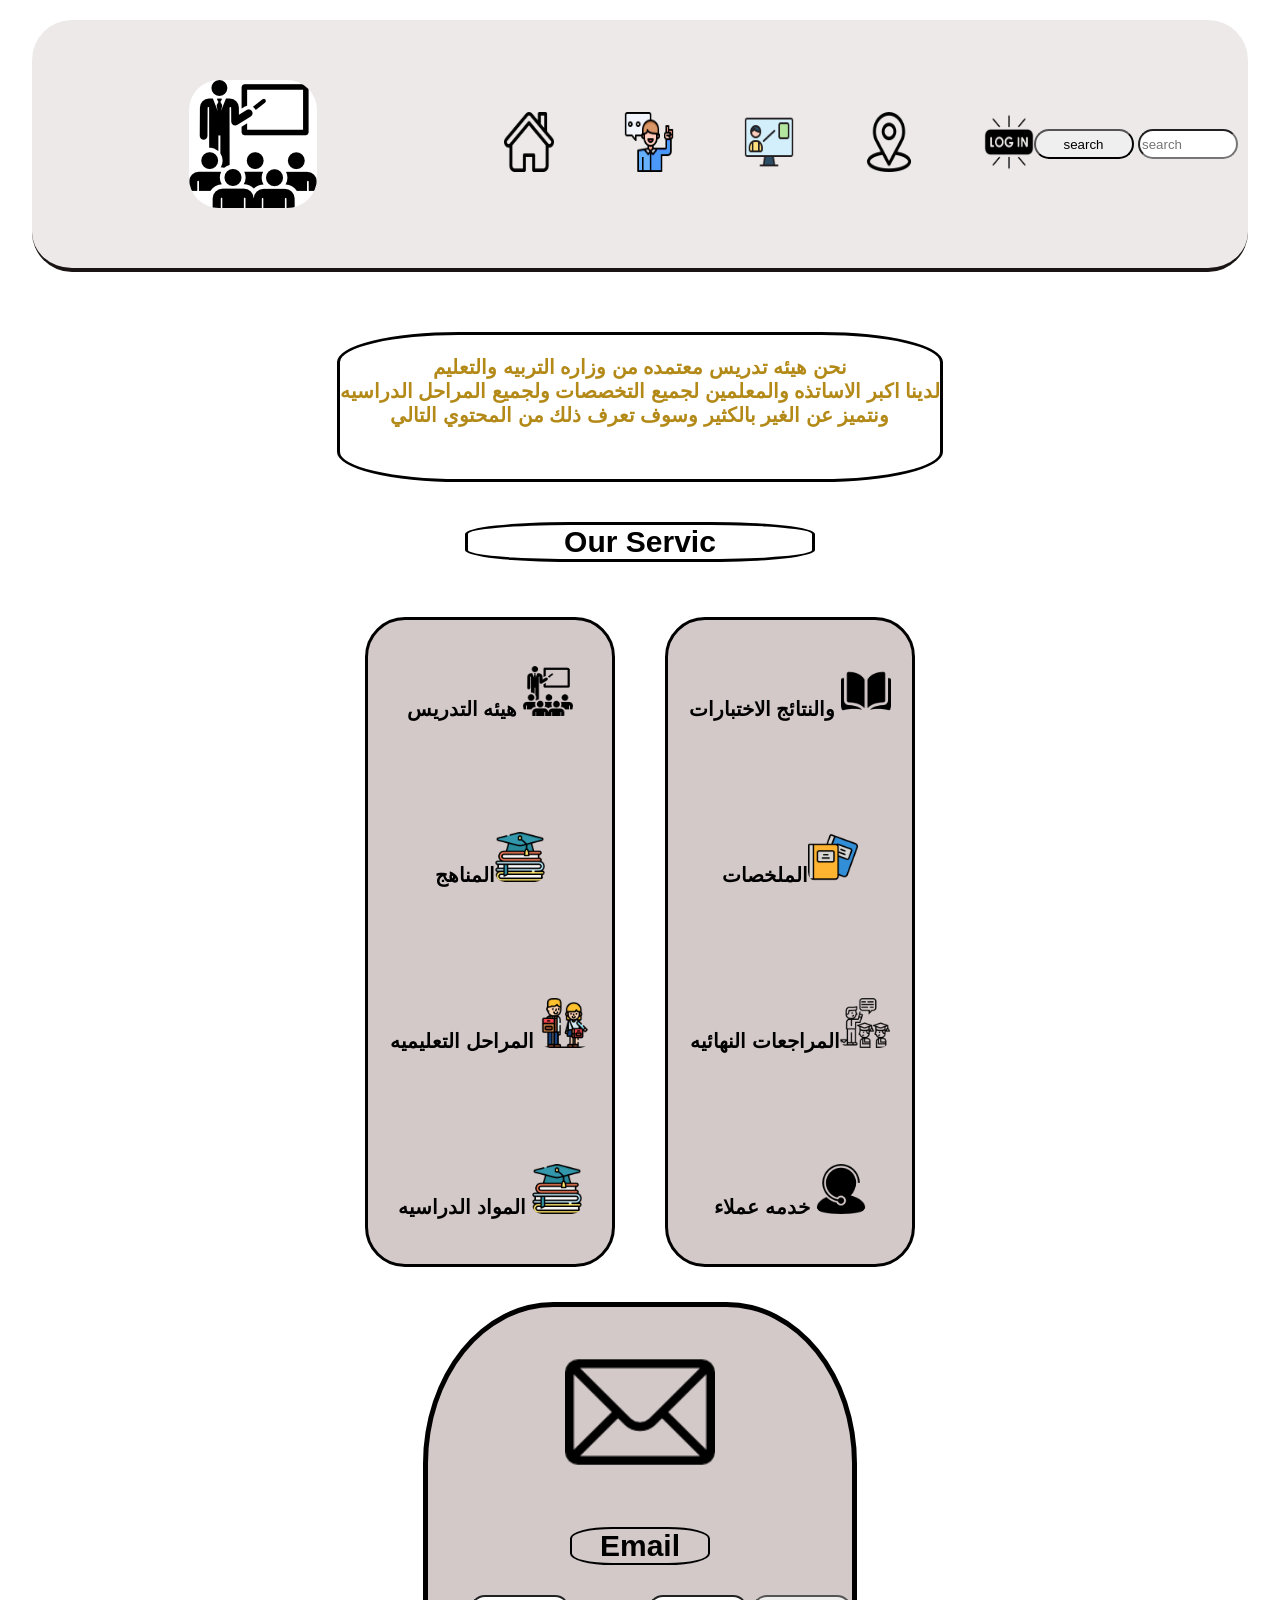
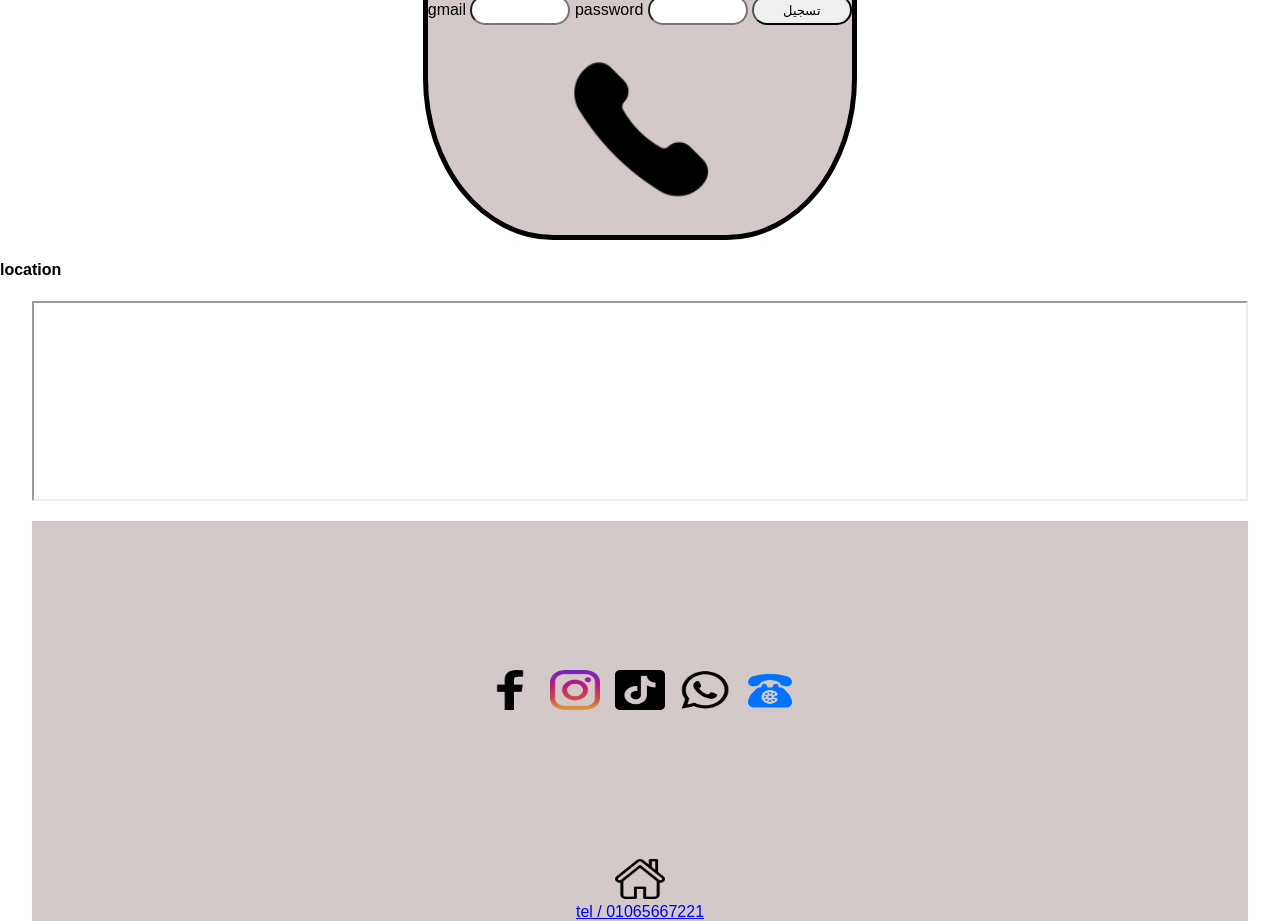
==== index.html @ 3fc3d0ec "Add files via upload" ====
<!DOCTYPE html>
<html lang="en">
<head>
    <meta charset="UTF-8">
    <meta name="viewport" content="width=device-width, initial-scale=1.0">
    <title>Acdmy</title>
    <link rel="stylesheet" href="style.css">
</head>
<body>
    <header>
<img src="lo-ce.png" alt="" class="hm">
<nav> <ul>
         <li><a href="index.html"><img src="home.png" alt=""></a></li>
     <li><a href="#teachM"><img src="about2.png" alt=""></a></li>
     <li><a href="#con"><img src="con2.png" alt=""></a></li>
    <li><a href="#map"><img src="location.png" alt=""></a></li>
         <li><a href="#log"><img src="ing.png" alt=""></a></li>
    </ul>  </nav>
 <form action="">
    <button type="submit">search</button>
    <input type="search" name="search" id="search" placeholder="search">
    </form>  </header>

<section class="teachM" id="teachM">
<div class="cv" id="cv">
<h1>
   نحن هيئه تدريس معتمده من وزاره التربيه والتعليم  <br>
   لدينا اكبر الاساتذه والمعلمين لجميع التخصصات ولجميع المراحل الدراسيه <br>
   ونتميز عن الغير بالكثير وسوف تعرف ذلك من  المحتوي التالي   
</h1>
</div>


<P>Our Servic</P>
<div class="teach">
    <div class="teach1">
        <form action="">
<a href="teacher.html">هيئه التدريس <img src="lo-ce.png" alt=""></a>
<a href="">المناهج<img src="book1.png" alt=""></a>
<a href="level.html"> المراحل التعليميه <img src="stud.png" alt=""></a>
<a href="subjet.html"> المواد الدراسيه <img src="book1.png" alt=""></a> 
</form> </div>
<div class="teach2">
<form action="">
<a href="test.html">والنتائج الاختبارات <img src="test.png" alt=""></a>
<a href="#Mo"> الملخصات<img src="bok.png" alt=""> </a>
<a href="#tk"> المراجعات النهائيه<img src="taqwa.png" alt=""></a>
   <a href="#cs">خدمه عملاء <img src="call cen.png" alt=""></a>
</form></div>
</div>
 </section>

 <section class="log" id="log">
        <img src="email.png" alt="">
        <h2>Email</h2>
<form action="">
   <label for="gmail" > gmail</label>
   <input type="text" name="gmail" id="gmail">
   <label for="password" > password</label>
   <input type="password" name="password" id="password">
   <button type="button">تسجيل</button>
</form>
<img src="telll.png" alt="">
 </section>

<div id="map">
<h4>location</h4> 
<iframe src="https://www.google.com/maps/embed" title="maps"></iframe>
</div>


<footer id="con">
<div class="image">
        <img src="facebook.png" alt="">
        <img src="insta.png" alt="">
        <img src="tek.png" alt="">
        <img src="what.png" alt="">
        <img src="tel.png" alt="">
</div>
<div>
        <a href=""><img src="home.png" alt=""></a>
</div>
<div>
       <a href="tel">tel / 01065667221</a>
</div>

</footer>
</body>
</html>
---- style.css ----
*{
      box-sizing: border-box;}
body
{background-image: url(tag.jpg);
 background-repeat: no-repeat;
background-position:center;
  background-size: cover;
  display: flex;
 flex-direction: column;
 flex-wrap: wrap; 
  margin:0; 
  padding: 0; 
  overflow-x:hidden; 
  font-family: sans-serif;   }
header
     {display: flex; 
      flex-wrap: wrap;
      flex-direction: row;
      align-items:center; 
      justify-content:space-between;
     margin: 20px auto 40px auto ; 
     background-color: rgb(212, 201, 201,.4) ;
      border-radius: 40px;
     border-bottom: 4px solid rgb(27, 20, 20); 
      min-height: 200px;
      width: 95%;
padding: 10px ;}
button, input
    {border-radius: 30px; 
      height: 30px; 
      width: 100px;
cursor: pointer;}
header .hm
    { margin:50px auto;
       min-height: 100px;
      min-width: 100px;
         background-color: white; 
      border-radius: 30px;}
header  ul a img
        { height: 60px; width: 50px;}
header ul 
       {list-style: none; 
       display: flex;
       flex-direction: row;
   gap: 70px;
     flex-wrap: wrap;}
 header a img:hover
       {background-color:white;
      color:rgb(228, 225, 41);}
.cv
 { margin: 20px auto;
 border: 3px solid black;
 min-height:150px;
 /* min-width:400px; */
 width:calc(100%-40px);
 border-radius:20%;
background-color: white;
padding: auto;}
h1
 {font-size:20px;
 text-align:center;
color: rgb(179, 137, 24);
margin:20px auto;
padding:20px auto;
 }
 p
{font-weight: bold;
text-align: center;
 font-size: 30px;
  margin: 20px auto;
 border: 3px solid black ;
width:350px;
 border-radius: 30%;}
.teachM 
{margin: auto;
display: flex;
flex-wrap:wrap;
flex-direction: column;
max-width:90%;
}
.teach 
 { min-height:700px;
width:600px;
 margin:10px auto;
  display:flex; 
  flex-direction:row;
flex-wrap: wrap; }
.teach img 
      {height: 50px; 
      width: 50px;
      border-radius: 20%; }
 .teach img:hover 
       {background-color: white;}
.teach a 
      { text-decoration:none; 
      font-weight: bold;
       color: black; 
       font-size: 20px;
      margin: auto;}
 .teach1,.teach2{
      display: flex;
      flex-wrap: wrap;
      margin: auto;}

.teach1 form  ,.teach2 form 
      { display: flex; 
      flex-direction: column;
       margin:auto;
        gap: 20px; 
        text-align: center;
        border: 3px black solid;
      min-height:650px;
      min-width:250px; 
      border-radius: 40px; 
      justify-content: space-between;
       background-color:rgb(212, 201, 201) ;}
.spec h2:hover ,.teach a:hover
      { background-color: white; color: black}
h2
 { font-weight: bold; 
font-size: 20px;
border: 2px solid black;
 border-radius: 30%;
min-width: 140px;
text-align: center;
margin: 10px auto;} 

.ourteacher
 {margin: auto;
padding: 20px auto;
border: 3px sold black;
text-align: center;
display: flex;
flex-wrap: wrap;
min-width: 400px;
}
h3 {
font-family: initial;
font-weight: lighter;
font-size: larger;
color: grey;
max-width: 300px;}

.log
      { display: flex; 
      flex-direction: column;
      flex-wrap: wrap;
       margin:auto ;
        border: 5px solid black;
        min-height:400px; max-width: 650px;
         border-radius: 30%;
          text-align: center;
           cursor: pointer;
         background-color:  rgb(212, 201, 201); }
.log img
      {min-height:70px;min-width: 150px;   margin: 30px auto ; }
.log h2
      { margin-bottom: 30px; 
            font-weight: bold; 
            font-size: 30px;
             margin-left: auto;}

iframe    
     {min-height:200px;
      min-width: 95%;
margin:20px auto;
display: flex;
justify-content: center;}

 footer 
     { display: flex;
      flex-wrap: wrap;
      flex-direction: column; 
      background-color:rgb(212, 201, 201); 
     min-height: 400px;
     min-width: 95%;
       align-items: center;
        justify-content: center; 
        margin: auto;} 
footer img{ height: 40px; width: 50px; margin:auto;}  
.image {
      display: flex;
      flex-direction: row;
      flex-wrap: wrap;
      margin:auto;
      gap:15px;
}

header img , footer img {
      transition:0,3s;
}
header img:hover ,footer img:hover {

      transform: scale(1,2);
}
    @media  (max-width:768px)
    { .header {
      flex-direction: column;
      width: 95%;
      height:auto;
      gap: 20px;
      border-radius: 20px;
margin: auto;}

      .teach{
width: 90%;   }};
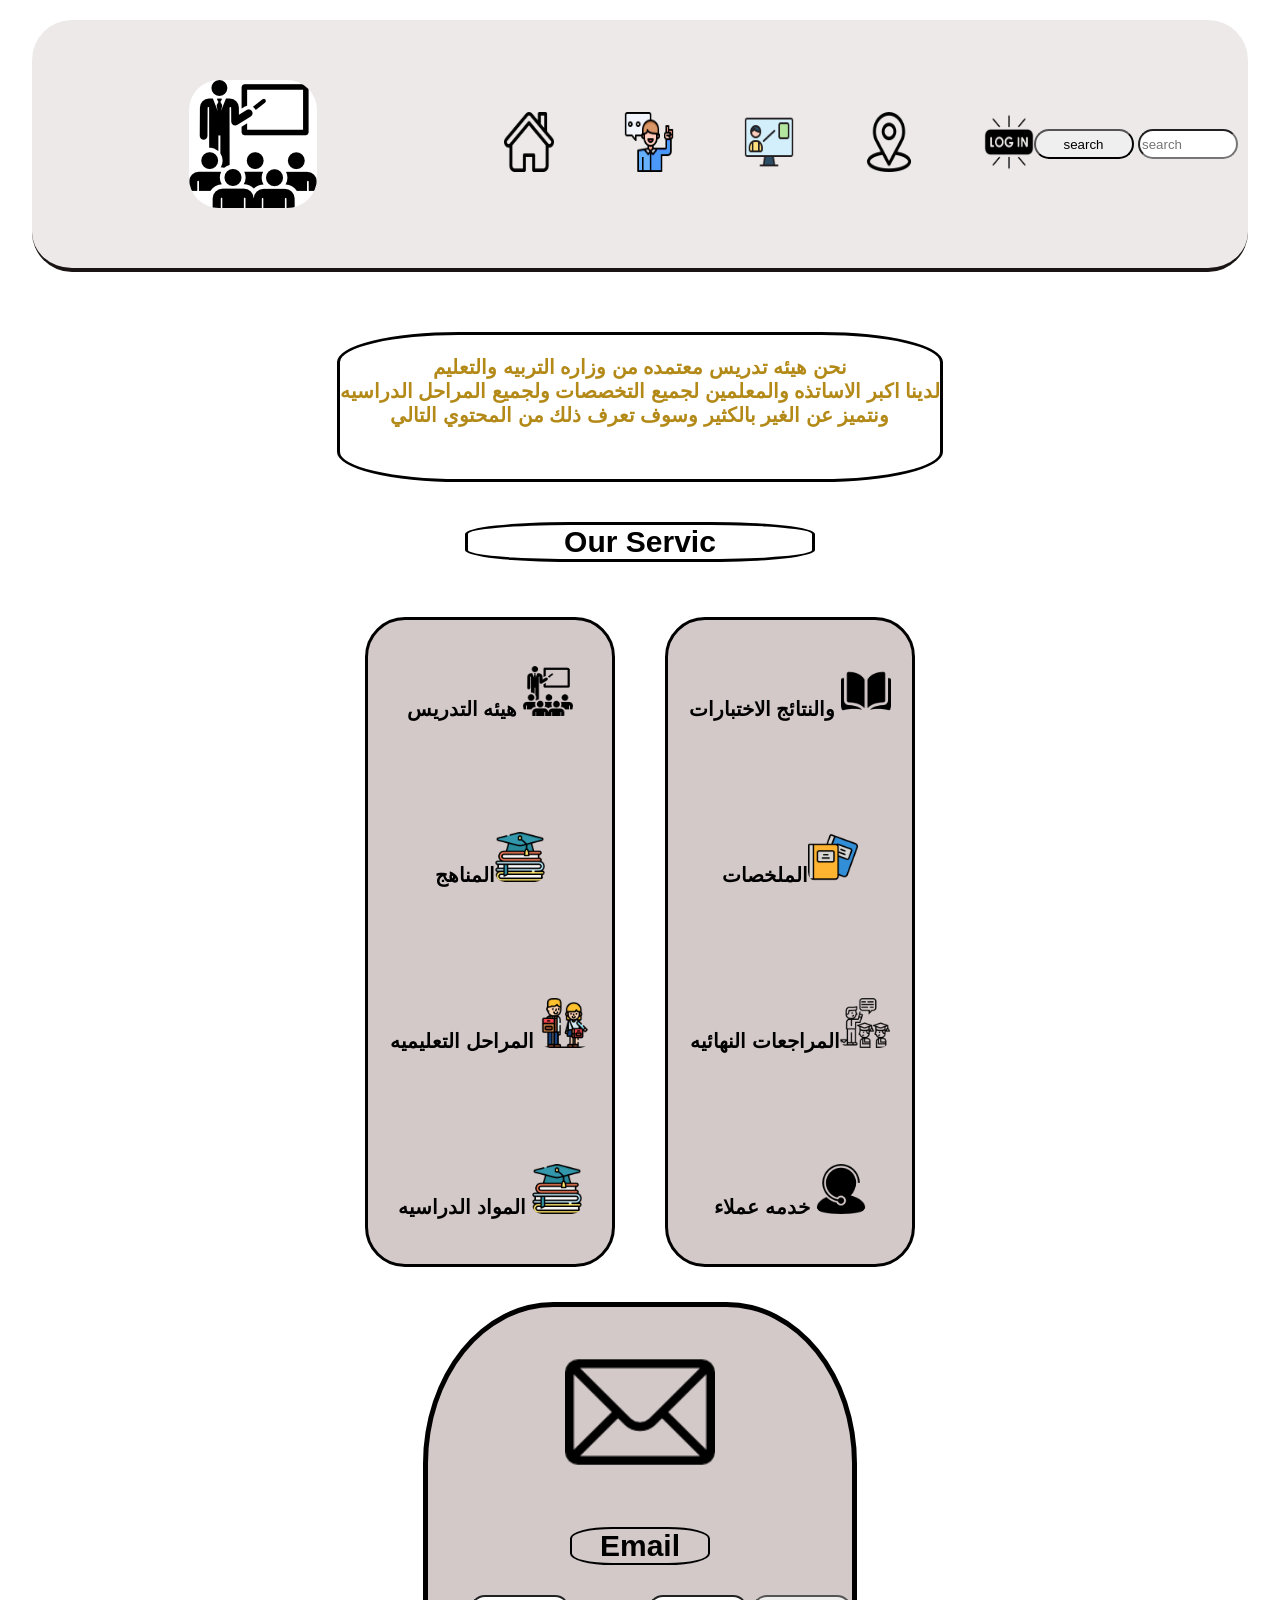
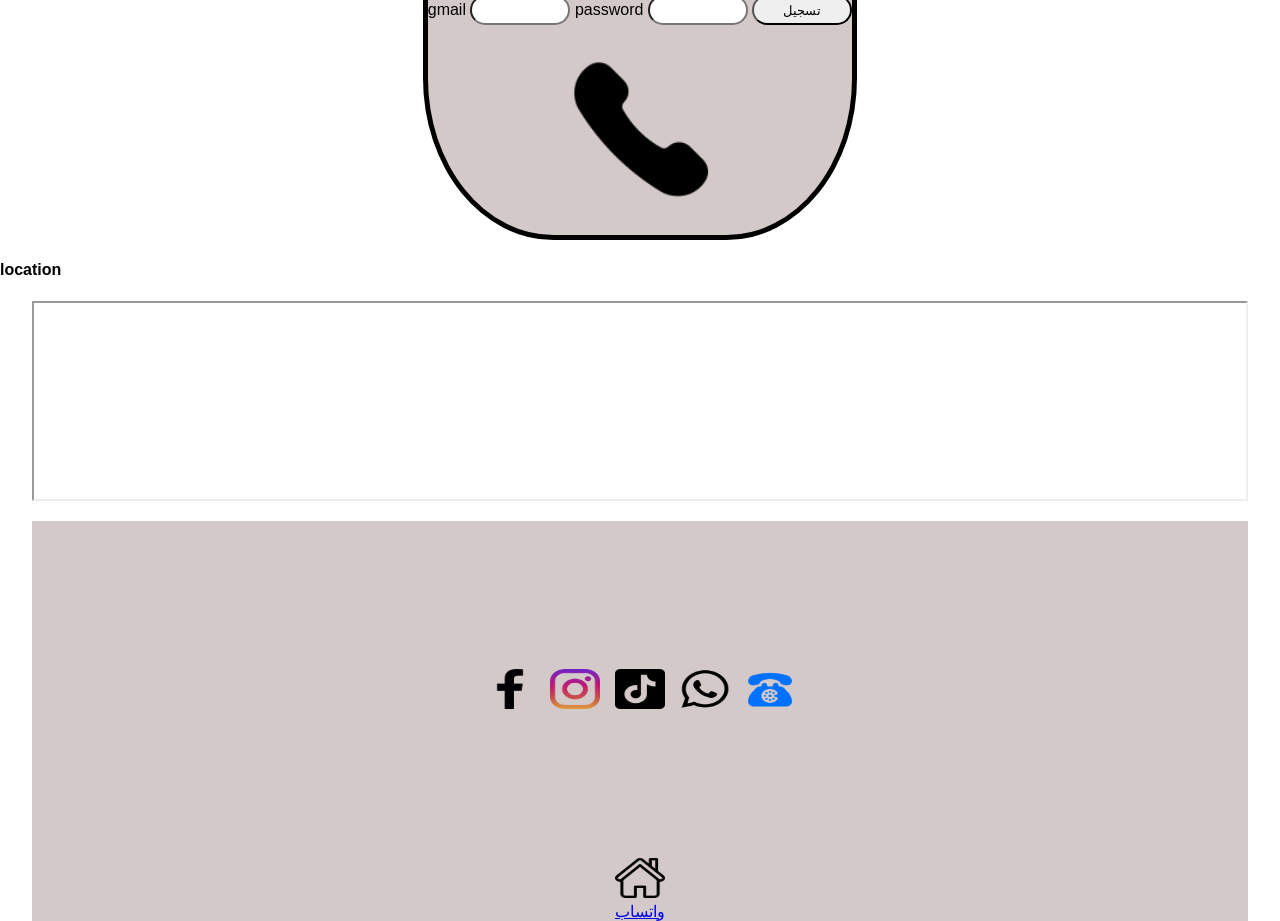
==== commit b66ca99c: "Update index.html" ====
--- a/index.html
+++ b/index.html
@@ -81,7 +81,7 @@
         <a href=""><img src="home.png" alt=""></a>
 </div>
 <div>
-       <a href="tel">tel / 01065667221</a>
+       <a href="https://wa.me/201065667221">واتساب </a>
 </div>
 
 </footer>
